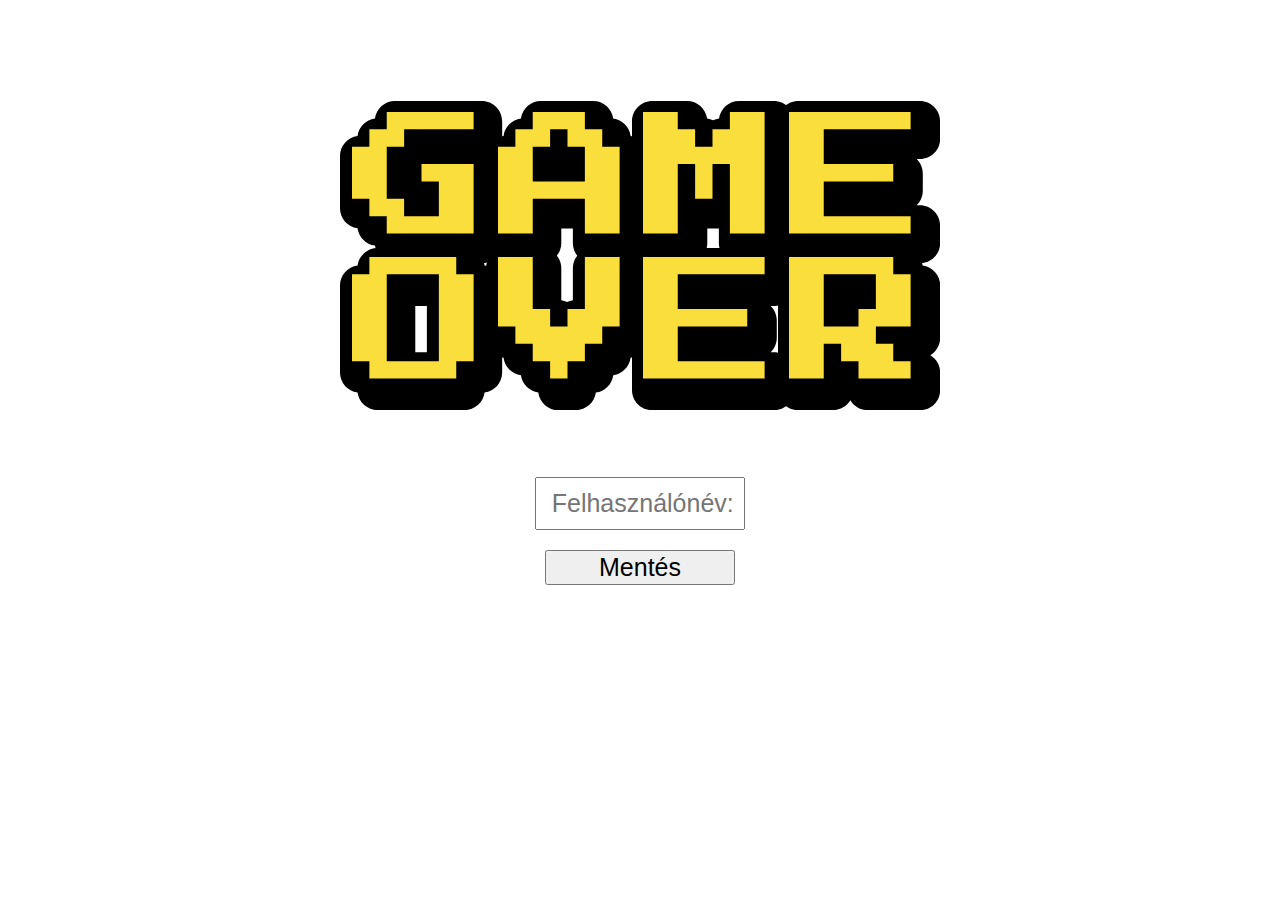
==== ZHHXCK/index.html @ 673f3e12 "topplist" ====
<!DOCTYPE html>
<html lang="en">
<head>
     <meta charset="UTF-8">
     <meta http-equiv="X-UA-Compatible" content="IE=edge">
     <meta name="viewport" content="width=device-width, initial-scale=1.0">
     <title>Sobics</title>
     <link rel="stylesheet" href="styles.css">
     <script src="https://ajax.googleapis.com/ajax/libs/jquery/3.6.3/jquery.min.js"></script>
</head>
<body>
<div id="start">
    <h1>Sobics [Dora edition]</h1>
    <button id="startbtn">START</button>
    <div id="imgdiv">
    <img id="dorapng" src="assets/Img/dora.png">
</div>
</div>
<div id="game">
    <h2 id="pontszam">Pontszám: 0</h2>
    <h3 id="level">Szint: 1</h3>
<div id="progressdiv">
<progress value="0" max="60" id="pbar"></progress>
</div>
<audio id="bgmusic">
    <source src="assets/audio/bgmusic.mp3" type="audio/mpeg" />
</audio>
     <div id="canvas-container">
          <canvas id="myCanvas" width="990px" height="650px"></canvas>
       </div>
</div>
<div id="gameOver">
   <img src="assets/Img/gameover.png">
    <div>
        <form action="" id="addstat">
            <input type="text" id="name"  placeholder="Felhasználónév: ">
            <div>
                <button id="submitbtn" type="submit">Mentés</button>
            </div>
        </form>
    </div>
</div>
       <script src="game.js"></script>
</body>
</html>
---- ZHHXCK/styles.css ----
canvas{
     width: 990px;
     height: 650px;
     border: 1px solid black;
     background-color: bisque;

}
#canvas-container {
     width: 100%;
     text-align:center;
  }

progress{
     width: 990px;
     align-content: center;
}

#progressdiv{
     text-align: center;
     margin-bottom: 20px;
}

#start{
     text-align: center;
     margin-top: 10%;
}
#start h1{
     margin-bottom: 50px;
     letter-spacing: 2px;

}
#startbtn{

     padding: 0.5em 1.7em;
     margin: 0 0.1em 0.1em 0;
     border: 0.16em solid green;
     background-color: green;
     border-radius: 2em;
     box-sizing: border-box;
     text-decoration: none;
     font-weight: 300;
     color: #ffffff;
     text-shadow: 0 0.04em 0.04em rgba(0, 0, 0, 0.35);
     text-align: center;
     transition: all 0.2s;
     font-size: 2.5em;
}
#startbtn:hover {
     border-color: darkgreen;
}


#dorapng{
     width: 190.8px;
     height: 240px;
}

#imgdiv{
     margin-top: 125px;
}
#game{
     text-align: center;
}

#gameOver{
     margin-top: 8%;
     text-align: center;
}

#level{
     color: darkgray;
     font-size: 25px;
}

form{
     margin-top: 5%;

}
input[type="text"]{
     padding-left: 15px;
     padding-top: 10px;
     padding-bottom: 10px;
     font-size: 25px;
     width: 15%;
}

#submitbtn{
     margin-top: 20px;
     font-size: 25px;
     width: 15%;
}
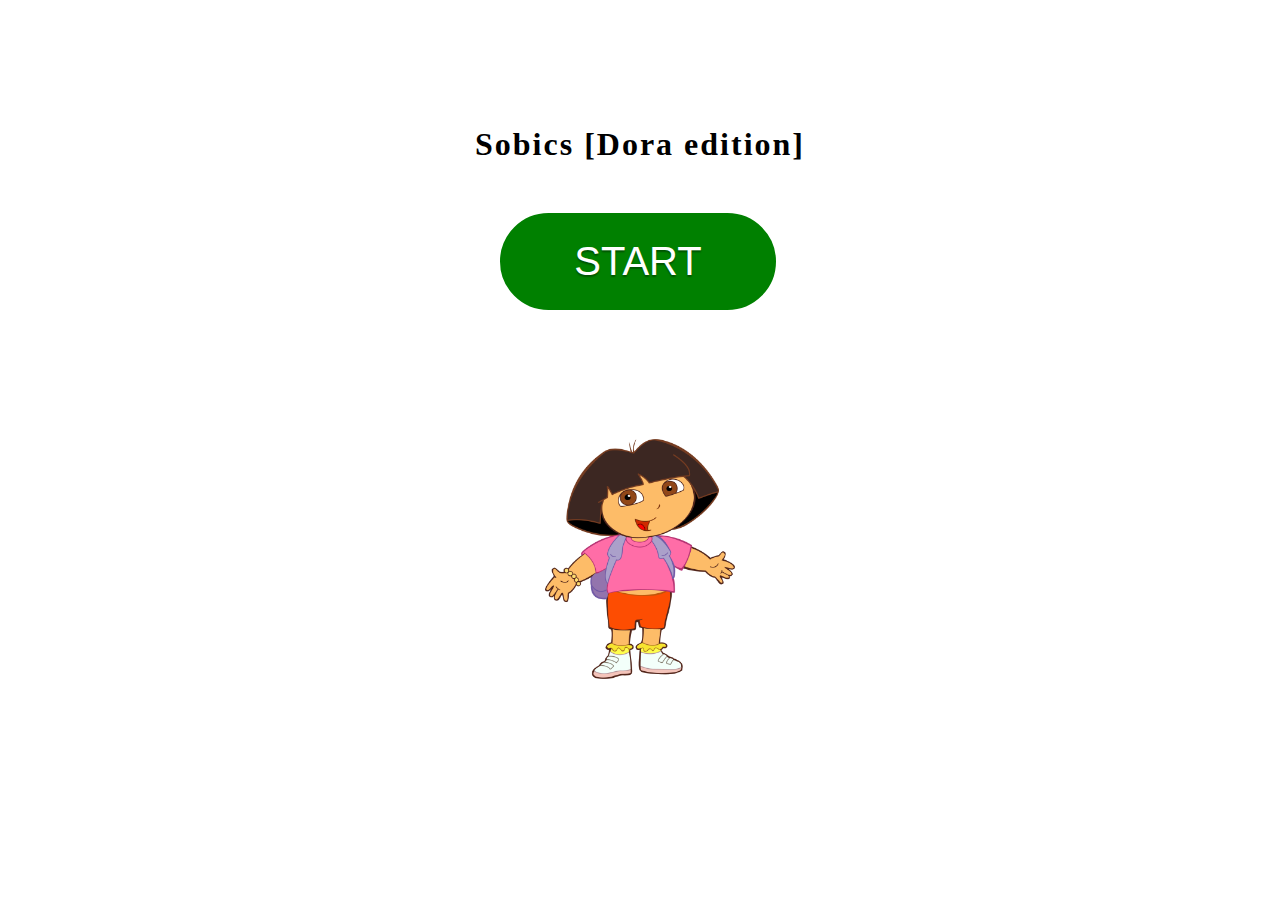
==== commit 369646bb: "scoreBoard + bomb" ====
--- a/ZHHXCK/index.html
+++ b/ZHHXCK/index.html
@@ -20,7 +20,7 @@
     <h2 id="pontszam">Pontszám: 0</h2>
     <h3 id="level">Szint: 1</h3>
 <div id="progressdiv">
-<progress value="0" max="60" id="pbar"></progress>
+<progress value="0" max="50" id="pbar"></progress>
 </div>
 <audio id="bgmusic">
     <source src="assets/audio/bgmusic.mp3" type="audio/mpeg" />
@@ -28,7 +28,11 @@
      <div id="canvas-container">
           <canvas id="myCanvas" width="990px" height="650px"></canvas>
        </div>
+    <div id="actScore">
+        <p id="actScoreText"></p>
+    </div>
 </div>
+
 <div id="gameOver">
    <img src="assets/Img/gameover.png">
     <div>
@@ -39,6 +43,20 @@
             </div>
         </form>
     </div>
+    <div id="highScore">
+        <h2><span style="color:red">[TOP 8]</span> Játékos</h2>
+        <table>
+            <thead>
+            <tr>
+                <th style="width: 15%;">Helyezés</th>
+                <th>Név</th>
+                <th>Pontszám</th>
+            </tr>
+            </thead>
+           <tbody>
+           </tbody>
+        </table>
+    </div>
 </div>
        <script src="game.js"></script>
 </body>
--- a/ZHHXCK/styles.css
+++ b/ZHHXCK/styles.css
@@ -64,7 +64,7 @@
 }
 
 #gameOver{
-     margin-top: 8%;
+     margin-top: 4%;
      text-align: center;
 }
 
@@ -74,7 +74,7 @@
 }
 
 form{
-     margin-top: 5%;
+     margin-top: 3%;
 
 }
 input[type="text"]{
@@ -89,4 +89,24 @@
      margin-top: 20px;
      font-size: 25px;
      width: 15%;
+}
+
+#highScore{
+     margin-top: 65px;
+}
+table{
+     font-size: 20px;
+     margin-left: auto;
+     margin-right: auto;
+     width: 30%;
+}
+table th{
+     background: #fade3b;
+}
+table td, th{
+     border: 1px solid #ddd;
+}
+#actScore p {
+     font-size: 25px;
+
 }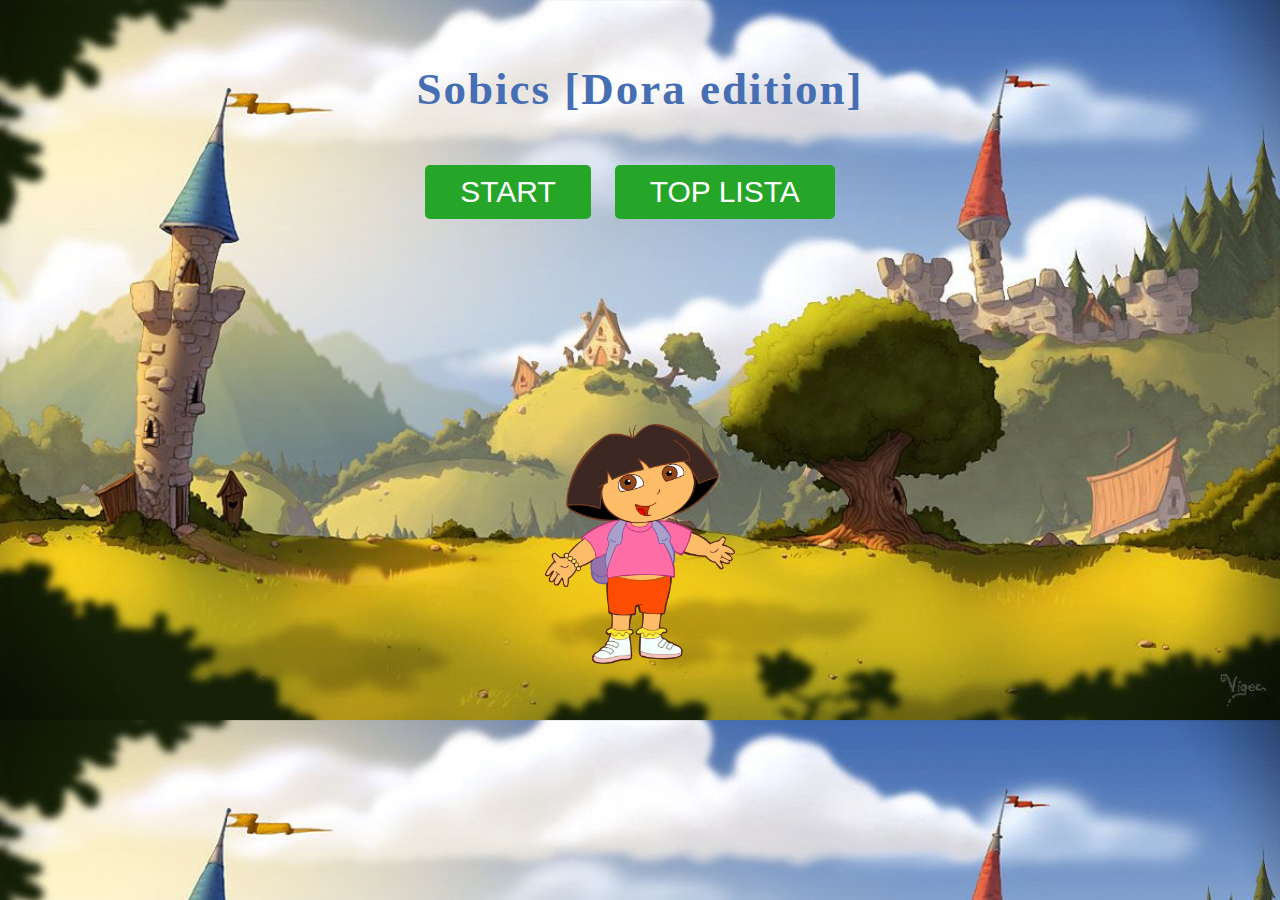
==== commit fe3ce8e2: "design" ====
--- a/ZHHXCK/index.html
+++ b/ZHHXCK/index.html
@@ -11,7 +11,8 @@
 <body>
 <div id="start">
     <h1>Sobics [Dora edition]</h1>
-    <button id="startbtn">START</button>
+    <button class="startbtn">START</button>
+    <button class="topplistabtn">TOP LISTA</button>
     <div id="imgdiv">
     <img id="dorapng" src="assets/Img/dora.png">
 </div>
@@ -34,8 +35,8 @@
 </div>
 
 <div id="gameOver">
-   <img src="assets/Img/gameover.png">
-    <div>
+   <img id="gameOverImg" src="assets/Img/gameover.png">
+    <div id="addScore">
         <form action="" id="addstat">
             <input type="text" id="name"  placeholder="Felhasználónév: ">
             <div>
--- a/ZHHXCK/styles.css
+++ b/ZHHXCK/styles.css
@@ -2,19 +2,29 @@
 canvas{
      width: 990px;
      height: 650px;
-     border: 1px solid black;
-     background-color: bisque;
+     border: 2px solid black;
+     background-color: #ffffff;
+     box-shadow: 5px 5px 8px rgba(0, 0, 0, 0.3);
 
+}
+#pontszam{
+     font-size: 25px;
+     color: white;
 }
 #canvas-container {
      width: 100%;
      text-align:center;
   }
 
+#start h1{
+     color: #466eb3;
+     font-size: 45px;
+}
 progress{
      width: 990px;
      align-content: center;
 }
+
 
 #progressdiv{
      text-align: center;
@@ -23,33 +33,25 @@
 
 #start{
      text-align: center;
-     margin-top: 10%;
+     margin-top: 5%;
 }
 #start h1{
      margin-bottom: 50px;
      letter-spacing: 2px;
 
 }
-#startbtn{
-
-     padding: 0.5em 1.7em;
-     margin: 0 0.1em 0.1em 0;
-     border: 0.16em solid green;
-     background-color: green;
-     border-radius: 2em;
-     box-sizing: border-box;
-     text-decoration: none;
-     font-weight: 300;
-     color: #ffffff;
-     text-shadow: 0 0.04em 0.04em rgba(0, 0, 0, 0.35);
-     text-align: center;
-     transition: all 0.2s;
-     font-size: 2.5em;
+.startbtn, .topplistabtn{
+     background-color: #25a628;
+     border: none;
+     border-radius: 5px;
+     color: white;
+     font-size: 30px;
+     margin-right: 20px;
+     padding: 10px 35px;
 }
-#startbtn:hover {
-     border-color: darkgreen;
+.startbtn:hover {
+     background-color: #157017;;
 }
-
 
 #dorapng{
      width: 190.8px;
@@ -57,7 +59,12 @@
 }
 
 #imgdiv{
-     margin-top: 125px;
+     margin-top: 200px;
+}
+
+#imgdiv img{
+     width: 190.8px;
+     height: 240px;
 }
 #game{
      text-align: center;
@@ -109,4 +116,17 @@
 #actScore p {
      font-size: 25px;
 
+}
+
+@media screen and (max-height: 1600px) {
+     #pontszam{
+          margin-top: 0px;
+          margin-bottom: -15px;
+     }
+     #level{
+          margin-bottom: 5px;
+     }
+     #progressdiv{
+          margin-bottom: 8px;
+     }
 }